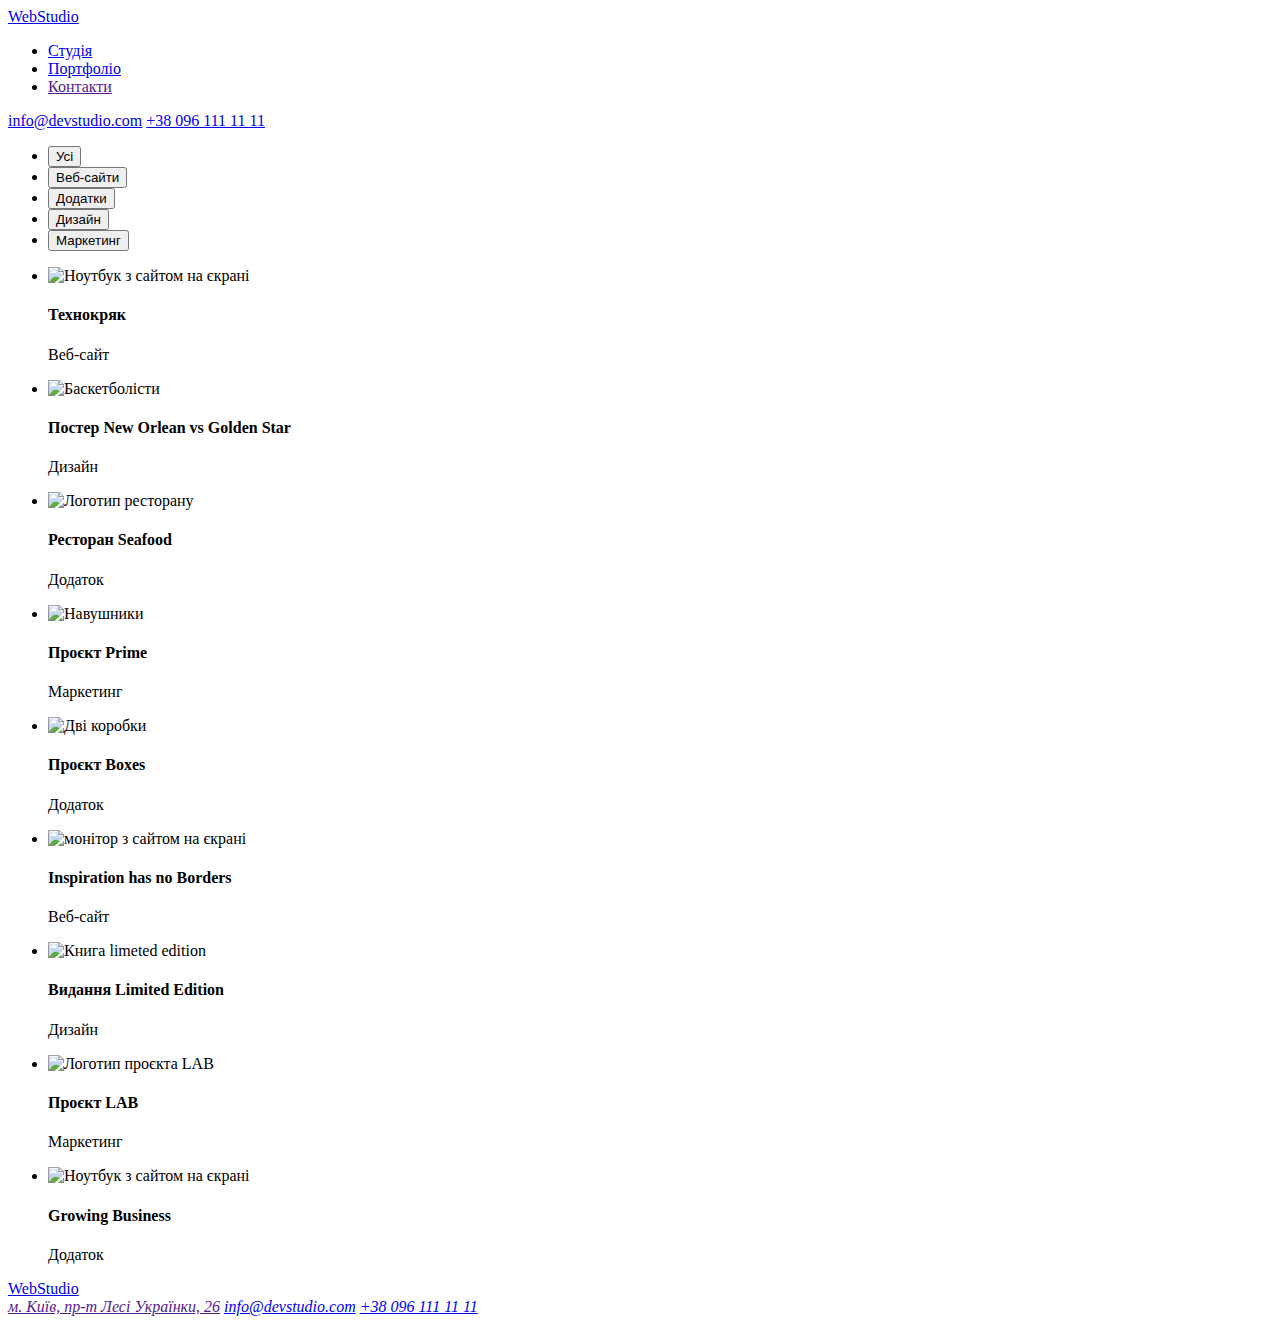
==== portfolio.html @ 38147fe3 "Update portfolio.html" ====
<!DOCTYPE html>
<html lang="uk">
  <head>
    <meta charset="UTF-8" />
    <meta http-equiv="X-UA-Compatible" content="IE=edge" />
    <meta name="viewport" content="width=device-width, initial-scale=1.0" />
    <title>WebStudio</title>
    <link rel="stylesheet" href="./style.css" />
    <link rel="preconnect" href="https://fonts.googleapis.com" />
    <link rel="preconnect" href="https://fonts.gstatic.com" crossorigin />
    <link
      href="https://fonts.googleapis.com/css2?family=Raleway:wght@700&family=Roboto:wght@400;500;700;900&display=swap"
      rel="stylesheet"
    />
  </head>
  <body>
    <header class="header">
      <a class="logo link" href="/index.html"
        >Web<span class="header-logo">Studio</span></a
      >
      <nav class="header-nav">
        <ul class="header-nav-list list">
          <li><a href=".//index.html" class="header-item">Студія</a></li>
          <li><a href="./portfolio.html" class="header-item">Портфоліо</a></li>
          <li><a href="" class="header-item">Контакти</a></li>
        </ul>
      </nav>
      <a href="mailto:info@devstudio.com" class="header-adress link"
        >info@devstudio.com</a
      >
      <a href="tel:+380961111111" class="header-adress link"
        >+38 096 111 11 11</a
      >
    </header>
    <main>
      <section class="main">
        <ul class="main-list list">
          <li><button type="button" class="main-list-button">Усі</button></li>
          <li>
            <button type="button" class="main-list-button">Веб-сайти</button>
          </li>
          <li>
            <button type="button" class="main-list-button">Додатки</button>
          </li>
          <li>
            <button type="button" class="main-list-button">Дизайн</button>
          </li>
          <li>
            <button type="button" class="main-list-button">Маркетинг</button>
          </li>
        </ul>
        <ul class="main-items">
          <li class="main-items-item list">
            <img
              src="./photo/projects-1.jpg"
              alt="Ноутбук з сайтом на єкрані"
              width="370"
              height="294"
            />
            <h4>Технокряк</h4>
            <p class="main-items-text">Веб-сайт</p>
          </li>
          <li class="main-items-item list">
            <img
              src="./photo/projects-2.jpg"
              alt="Баскетболісти"
              width="370"
              height="294"
            />
            <h4 lang="en" class="main-items-title">
              Постер New Orlean vs Golden Star
            </h4>
            <p class="main-items-text">Дизайн</p>
          </li>
          <li class="main-items-item list">
            <img
              src="./photo/projects-3.jpg"
              alt="Логотип ресторану"
              width="370"
              height="294"
            />
            <h4 lang="en" class="main-items-title">Ресторан Seafood</h4>
            <p class="main-items-text">Додаток</p>
          </li>
          <li class="main-items-item list">
            <img
              src="./photo/projects-4.jpg"
              alt="Навушники"
              width="370"
              height="294"
            />
            <h4 lang="en" class="main-items-title">Проєкт Prime</h4>
            <p class="main-items-text">Маркетинг</p>
          </li>
          <li class="main-items-item list">
            <img
              src="./photo/projects-5.jpg"
              alt="Дві коробки"
              width="370"
              height="294"
            />
            <h4 lang="en" class="main-items-title">Проєкт Boxes</h4>
            <p class="main-items-text">Додаток</p>
          </li>
          <li class="main-items-item list">
            <img
              src="./photo/projects-6.jpg"
              alt="монітор з сайтом на єкрані"
              width="370"
              height="294"
            />
            <h4 lang="en" class="main-items-title">
              Inspiration has no Borders
            </h4>
            <p class="main-items-text">Веб-сайт</p>
          </li>
          <li class="main-items-item list">
            <img
              src="./photo/projects-7.jpg"
              alt="Книга limeted edition"
              width="370"
              height="294"
            />
            <h4 lang="en" class="main-items-title">Видання Limited Edition</h4>
            <p class="main-items-text">Дизайн</p>
          </li>
          <li class="main-items-item list">
            <img
              src="./photo/projects-8.jpg"
              alt="Логотип проєкта LAB"
              width="370"
              height="294"
            />
            <h4 lang="en" class="main-items-title">Проєкт LAB</h4>
            <p class="main-items-text">Маркетинг</p>
          </li>
          <li class="main-items-item list">
            <img
              src="./photo/projects-9.jpg"
              alt="Ноутбук з сайтом на єкрані"
              width="370"
              height="294"
            />
            <h4 lang="en" class="main-items-title">Growing Business</h4>
            <p class="main-items-text">Додаток</p>
          </li>
        </ul>
      </section>
    </main>
    <footer class="footer">
      <a class="logo link" href="/index.html"
        >Web<span class="footer-logo">Studio</span></a
      >
      <address class="footer-address link">
        <a href="" class="footer-map link">м. Київ, пр-т Лесі Українки, 26</a>
        <a href="mailto:info@devstudio.com" class="footer-link link"
          >info@devstudio.com</a
        >
        <a href="tell:+380961111111" class="footer-link link"
          >+38 096 111 11 11</a
        >
      </address>
    </footer>
  </body>
</html>
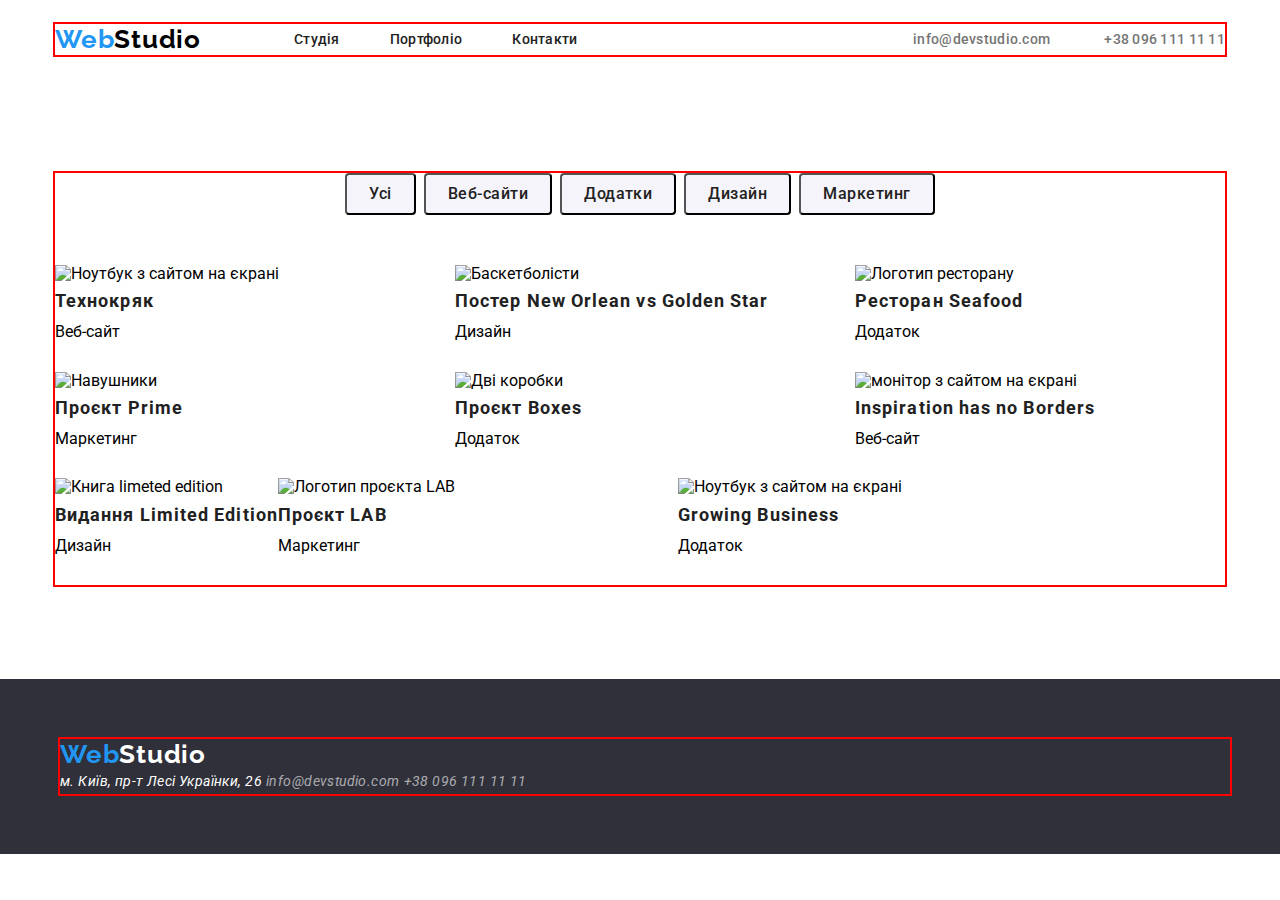
==== commit 4965cc90: "ашч" ====
--- a/portfolio.html
+++ b/portfolio.html
@@ -5,6 +5,10 @@
     <meta http-equiv="X-UA-Compatible" content="IE=edge" />
     <meta name="viewport" content="width=device-width, initial-scale=1.0" />
     <title>WebStudio</title>
+    <link
+      href="https://cdn.jsdelivr.net/npm/modern-normalize@2.0.0/modern-normalize.min.css"
+      rel="stylesheet"
+    />
     <link rel="stylesheet" href="./style.css" />
     <link rel="preconnect" href="https://fonts.googleapis.com" />
     <link rel="preconnect" href="https://fonts.gstatic.com" crossorigin />
@@ -14,152 +18,169 @@
     />
   </head>
   <body>
-    <header class="header">
-      <a class="logo link" href="/index.html"
-        >Web<span class="header-logo">Studio</span></a
-      >
-      <nav class="header-nav">
-        <ul class="header-nav-list list">
-          <li><a href=".//index.html" class="header-item">Студія</a></li>
-          <li><a href="./portfolio.html" class="header-item">Портфоліо</a></li>
-          <li><a href="" class="header-item">Контакти</a></li>
-        </ul>
-      </nav>
-      <a href="mailto:info@devstudio.com" class="header-adress link"
-        >info@devstudio.com</a
-      >
-      <a href="tel:+380961111111" class="header-adress link"
-        >+38 096 111 11 11</a
-      >
+    <header class="header-portfolio">
+      <div class="container">
+        <a class="logo-header link" href="./index.html"
+          >Web<span class="header-logo-atribute">Studio</span></a
+        >
+        <nav class="header-nav">
+          <ul class="header-nav-list list">
+            <li class="header-item"><a href=".//index.html" class="header-link">Студія</a></li>
+            <li class="header-item">
+              <a href="./portfolio.html" class="header-link">Портфоліо</a>
+            </li>
+            <li class="header-item"><a href="" class="header-link">Контакти</a></li>
+          </ul>
+        </nav>
+        <div class="header-contacts">
+        <a href="mailto:info@devstudio.com" class="header-adress link"
+          >info@devstudio.com</a
+        >
+        <a href="tel:+380961111111" class="header-adress link"
+          >+38 096 111 11 11</a
+        >
+        </div>
+      </div>
     </header>
     <main>
-      <section class="main">
-        <ul class="main-list list">
-          <li><button type="button" class="main-list-button">Усі</button></li>
-          <li>
-            <button type="button" class="main-list-button">Веб-сайти</button>
+      <section class="projects">
+        <div class="container">
+        <ul class="projects-list list">
+          <li class="project-list-item">
+            <button type="button" class="projects-list-button">Усі</button>
           </li>
-          <li>
-            <button type="button" class="main-list-button">Додатки</button>
+          <li class="project-list-item">
+            <button type="button" class="projects-list-button">
+              Веб-сайти
+            </button>
           </li>
-          <li>
-            <button type="button" class="main-list-button">Дизайн</button>
+          <li class="project-list-item">
+            <button type="button" class="projects-list-button">Додатки</button>
           </li>
-          <li>
-            <button type="button" class="main-list-button">Маркетинг</button>
+          <li class="project-list-item">
+            <button type="button" class="projects-list-button">Дизайн</button>
+          </li>
+          <li class="project-list-item">
+            <button type="button" class="projects-list-button">
+              Маркетинг
+            </button>
           </li>
         </ul>
-        <ul class="main-items">
-          <li class="main-items-item list">
+        <ul class="projects-items">
+          <li class="projects-items-item list">
             <img
               src="./photo/projects-1.jpg"
               alt="Ноутбук з сайтом на єкрані"
               width="370"
               height="294"
             />
-            <h4>Технокряк</h4>
-            <p class="main-items-text">Веб-сайт</p>
+            <h4 class="projects-items-title">Технокряк</h4>
+            <p class="projects-items-text">Веб-сайт</p>
           </li>
-          <li class="main-items-item list">
+          <li class="projects-items-item list">
             <img
               src="./photo/projects-2.jpg"
               alt="Баскетболісти"
               width="370"
               height="294"
             />
-            <h4 lang="en" class="main-items-title">
+            <h4 lang="en" class="projects-items-title">
               Постер New Orlean vs Golden Star
             </h4>
-            <p class="main-items-text">Дизайн</p>
+            <p class="mprojectsitems-text">Дизайн</p>
           </li>
-          <li class="main-items-item list">
+          <li class="projects-items-item list">
             <img
               src="./photo/projects-3.jpg"
               alt="Логотип ресторану"
               width="370"
               height="294"
             />
-            <h4 lang="en" class="main-items-title">Ресторан Seafood</h4>
-            <p class="main-items-text">Додаток</p>
+            <h4 lang="en" class="projects-items-title">Ресторан Seafood</h4>
+            <p class="mprojectsitems-text">Додаток</p>
           </li>
-          <li class="main-items-item list">
+          <li class="projects-items-item list">
             <img
               src="./photo/projects-4.jpg"
               alt="Навушники"
               width="370"
               height="294"
             />
-            <h4 lang="en" class="main-items-title">Проєкт Prime</h4>
-            <p class="main-items-text">Маркетинг</p>
+            <h4 lang="en" class="projects-items-title">Проєкт Prime</h4>
+            <p class="projects-items-text">Маркетинг</p>
           </li>
-          <li class="main-items-item list">
+          <li class="projects-items-item list">
             <img
               src="./photo/projects-5.jpg"
               alt="Дві коробки"
               width="370"
               height="294"
             />
-            <h4 lang="en" class="main-items-title">Проєкт Boxes</h4>
-            <p class="main-items-text">Додаток</p>
+            <h4 lang="en" class="projects-items-title">Проєкт Boxes</h4>
+            <p class="projects-items-text">Додаток</p>
           </li>
-          <li class="main-items-item list">
+          <li class="projects-items-item list">
             <img
               src="./photo/projects-6.jpg"
               alt="монітор з сайтом на єкрані"
               width="370"
               height="294"
             />
-            <h4 lang="en" class="main-items-title">
+            <h4 lang="en" class="projects-items-title">
               Inspiration has no Borders
             </h4>
-            <p class="main-items-text">Веб-сайт</p>
+            <p class="projects-items-text">Веб-сайт</p>
           </li>
-          <li class="main-items-item list">
+          <li class="mprojectsitems-item list">
             <img
               src="./photo/projects-7.jpg"
               alt="Книга limeted edition"
               width="370"
               height="294"
             />
-            <h4 lang="en" class="main-items-title">Видання Limited Edition</h4>
-            <p class="main-items-text">Дизайн</p>
+            <h4 lang="en" class="projects-items-title">
+              Видання Limited Edition
+            </h4>
+            <p class="projects-items-text">Дизайн</p>
           </li>
-          <li class="main-items-item list">
+          <li class="projects-items-item list">
             <img
               src="./photo/projects-8.jpg"
               alt="Логотип проєкта LAB"
               width="370"
               height="294"
             />
-            <h4 lang="en" class="main-items-title">Проєкт LAB</h4>
-            <p class="main-items-text">Маркетинг</p>
+            <h4 lang="en" class="projects-items-title">Проєкт LAB</h4>
+            <p class="projects-items-text">Маркетинг</p>
           </li>
-          <li class="main-items-item list">
+          <li class="projects-items-item list">
             <img
               src="./photo/projects-9.jpg"
               alt="Ноутбук з сайтом на єкрані"
               width="370"
               height="294"
             />
-            <h4 lang="en" class="main-items-title">Growing Business</h4>
-            <p class="main-items-text">Додаток</p>
+            <h4 lang="en" class="projects-items-title">Growing Business</h4>
+            <p class="projects-items-text">Додаток</p>
           </li>
         </ul>
       </section>
     </main>
     <footer class="footer">
-      <a class="logo link" href="/index.html"
-        >Web<span class="footer-logo">Studio</span></a
-      >
-      <address class="footer-address link">
-        <a href="" class="footer-map link">м. Київ, пр-т Лесі Українки, 26</a>
-        <a href="mailto:info@devstudio.com" class="footer-link link"
-          >info@devstudio.com</a
+      <div class="container">
+        <a class="footer-logo link" href="./index.html"
+          >Web<span class="footer-logo-atribute">Studio</span></a
         >
-        <a href="tell:+380961111111" class="footer-link link"
-          >+38 096 111 11 11</a
-        >
-      </address>
+        <address class="footer-address link">
+          <a href="" class="footer-map link">м. Київ, пр-т Лесі Українки, 26</a>
+          <a href="mailto:info@devstudio.com" class="footer-link link"
+            >info@devstudio.com</a
+          >
+          <a href="tell:+380961111111" class="footer-link link"
+            >+38 096 111 11 11</a
+          >
+        </address>
+      </div>
     </footer>
   </body>
 </html>
--- a/style.css
+++ b/style.css
@@ -0,0 +1,337 @@
+* {
+  box-sizing: border-box;
+}
+:root {
+  --header-color: #212121;
+  --text-color: #757575;
+  --first-title-color: #ffffff;
+  --second-title-color: #212121;
+  --atribute-color: #2196f3;
+}
+p,
+h1,
+h2,
+h3,
+h4,
+h5,
+h6 {
+  margin: 0;
+}
+ul,
+ol {
+  margin: 0;
+  padding-left: 0;
+}
+body {
+  font-family: "Roboto", sans-sefrif;
+  background-color: #ffffff;
+}
+
+.list {
+  list-style: none;
+}
+
+.link {
+  text-decoration: none;
+}
+.container {
+  width: 1170px;
+  margin-left: 15px;
+  margin-right: 15px;
+  margin: 0 auto;
+  outline: 2px red solid;
+}
+/*------------HEADER-------------*/
+.header .container {
+  display: flex;
+  align-items: center;
+}
+.header {
+  padding: 24px;
+}
+.logo-header {
+  font-family: "Raleway";
+  font-weight: 700;
+  font-size: 26px;
+  line-height: 1.19;
+  letter-spacing: 0.03em;
+  color: var(--atribute-color);
+
+  margin-right: 93px;
+}
+.header-logo-atribute {
+  color: #000000;
+}
+.header-nav-list {
+  display: flex;
+}
+.header-link {
+  font-weight: 500;
+  font-size: 14px;
+  line-height: 1.14;
+  letter-spacing: 0.02em;
+  color: var(--header-color);
+  text-decoration: none;
+}
+.header-item:not(:last-child) {
+  margin-right: 50px;
+}
+
+.header-link:hover,
+.header-link:focus {
+  color: var(--atribute-color);
+}
+
+.header-adress {
+  font-weight: 500;
+  font-size: 14px;
+  line-height: 1.14;
+  letter-spacing: 0.02em;
+  color: var(--text-color);
+}
+.header-contacts {
+  margin-left: auto;
+}
+.header-adress:not(:last-child) {
+  margin-right: 50px;
+}
+
+.header-adress:hover,
+.header-adress:focus {
+  color: var(--atribute-color);
+}
+.hero {
+  background-color: #2f303a;
+}
+/*------------HERO-------------*/
+.hero {
+  padding-top: 200px;
+  padding-bottom: 200px;
+  margin-bottom: 94px;
+}
+.title-container {
+  width: 696px;
+  text-align: center;
+  margin: 0 auto;
+}
+.hero-title {
+  font-weight: 900;
+  font-size: 44px;
+  line-height: 1.36;
+  letter-spacing: 0.06em;
+  text-transform: uppercase;
+  color: var(--first-title-color);
+
+  margin-bottom: 30px;
+}
+.hero-btn {
+  font-weight: 700;
+  font-size: 16px;
+  line-height: 1.88;
+  display: flex;
+  letter-spacing: 0.06em;
+  color: #ffffff;
+  background-color: var(--atribute-color);
+  border-radius: 4px;
+  margin: 0 auto;
+
+  padding: 10px 32px;
+}
+.hero-btn:hover,
+.hero-btn:focus {
+  background-color: #188ce8;
+  filter: drop-shadow(0px 4px 4px rgba(0, 0, 0, 0.25));
+}
+/*------------BENEFITS-------------*/
+.benefits {
+  margin-bottom: 94px;
+}
+.benefits-about {
+  display: flex;
+}
+.benefits-about-item:last-child{
+  margin: 0;
+}
+.benefits-about-title {
+  font-weight: 700;
+  font-size: 14px;
+  line-height: 16px;
+  letter-spacing: 0.03em;
+  text-transform: uppercase;
+  
+  max-width: 270px;
+  margin-bottom: 10px;
+}
+.benefits-about-item {
+  width: calc((100% - 90px) / 4);
+  margin-right: 30px;
+}
+.benefits-about-text {
+  font-size: 14px;
+  line-height: 1.14;
+  letter-spacing: 0.03em;
+  color: var(--text-color);
+}
+/*------------SPECIALIZATION-------------*/
+.specialization {
+  margin-bottom: 94px;
+}
+.specialization-list{
+  display: flex;
+}
+.specialization-list-photo{
+  width: calc((100% - 60px) / 3);
+  margin-right: 30px;
+}
+.specialization-title {
+  font-weight: 700;
+  font-size: 36px;
+  line-height: 1.17;
+  text-align: center;
+  letter-spacing: 0.03em;
+
+  margin-bottom: 50px;
+}
+/*------------WORKERS-------------*/
+.workers {
+  background: #f5f4fa;
+  padding: 94px 0;
+}
+.workers-list{
+  display: flex;
+}
+.workers-member{
+  width: calc((100% - 90px) / 4);
+  margin-right: 30px;
+  text-align: center;
+}
+.workers-title {
+  font-weight: 700;
+  font-size: 36px;
+  line-height: 1.17;
+  text-align: center;
+  letter-spacing: 0.03em;
+
+  margin-bottom: 50px;
+}
+.workers-member-title {
+  font-weight: 500;
+font-size: 16px;
+line-height: 1.18
+text-align: center;
+letter-spacing: 0.03em;
+
+  margin-bottom: 10px;
+}
+.workers-member-spec {
+  font-size: 16px;
+  line-height: 1.18;
+  letter-spacing: 0.03em;
+  color: var(--text-color);
+}
+/*------------FOOTER-------------*/
+.footer {
+  background-color: #2f303a;
+
+  padding: 60px;
+}
+.footer-logo {
+  font-family: "Raleway";
+  font-weight: 700;
+  font-size: 26px;
+  line-height: 1.19;
+  letter-spacing: 0.03em;
+  color: var(--atribute-color);
+
+  margin-bottom: 20px;
+}
+.footer-logo-atribute {
+  color: #ffffff;
+}
+.footer-map {
+  font-size: 14px;
+  line-height: 1.71;
+  letter-spacing: 0.03em;
+  color: #ffffff;
+}
+.footer-link {
+  font-size: 14px;
+  line-height: 1.71;
+  letter-spacing: 0.03em;
+  color: rgba(255, 255, 255, 0.6);
+}
+.footer-link:not(:last-child) {
+  margin-bottom: 9px;
+}
+.footer-map:hover,
+.footer-map:focus {
+  color: var(--atribute-color);
+}
+.footer-link:hover,
+.footer-link:focus {
+  color: var(--atribute-color);
+}
+/*------------SECOND-PAGE(SECTION)-------------*/
+.header-portfolio{
+  margin-bottom: 94px;
+}
+.header-portfolio .container {
+  display: flex;
+  align-items: center;
+}
+.header-portfolio {
+  padding: 24px;}
+.projects {
+  margin-bottom: 94px;
+}
+.projects-list{
+  display: flex;
+  justify-content: center;
+  margin-bottom: 50px;
+}
+.project-list-item:not(:last-child){
+  margin-right: 8px;
+}
+.projects-list-button {
+  font-weight: 500;
+  font-size: 16px;
+  line-height: 1.62;
+  letter-spacing: 0.03em;
+  color: var(--second-title-color);
+  background: #f5f4fa;
+  padding: 6px 22px;
+
+  border-radius: 4px;
+}
+.projects-list-button:hover,
+.projects-list-button:focus {
+  color: #ffffff;
+  background: var(--atribute-color);
+}
+.projects-items{
+  display: flex;
+  flex-wrap: wrap;
+}
+.projects-items-item{
+  width: calc((100% - 60px) / 3);
+  margin-right: 30px;
+  margin-bottom: 30px;
+}
+.projects-items-item:nth-child(3n){
+  margin-right: 0;
+}
+.projects-items-title {
+  font-weight: 700;
+  font-size: 18px;
+  line-height: 2;
+  letter-spacing: 0.06em;
+  color: var(--second-title-color);
+
+  margin-bottom: 4px;
+}
+.project-items-text {
+  font-size: 16px;
+  line-height: 1.88;
+  letter-spacing: 0.03em;
+  color: var(--text-color);
+}
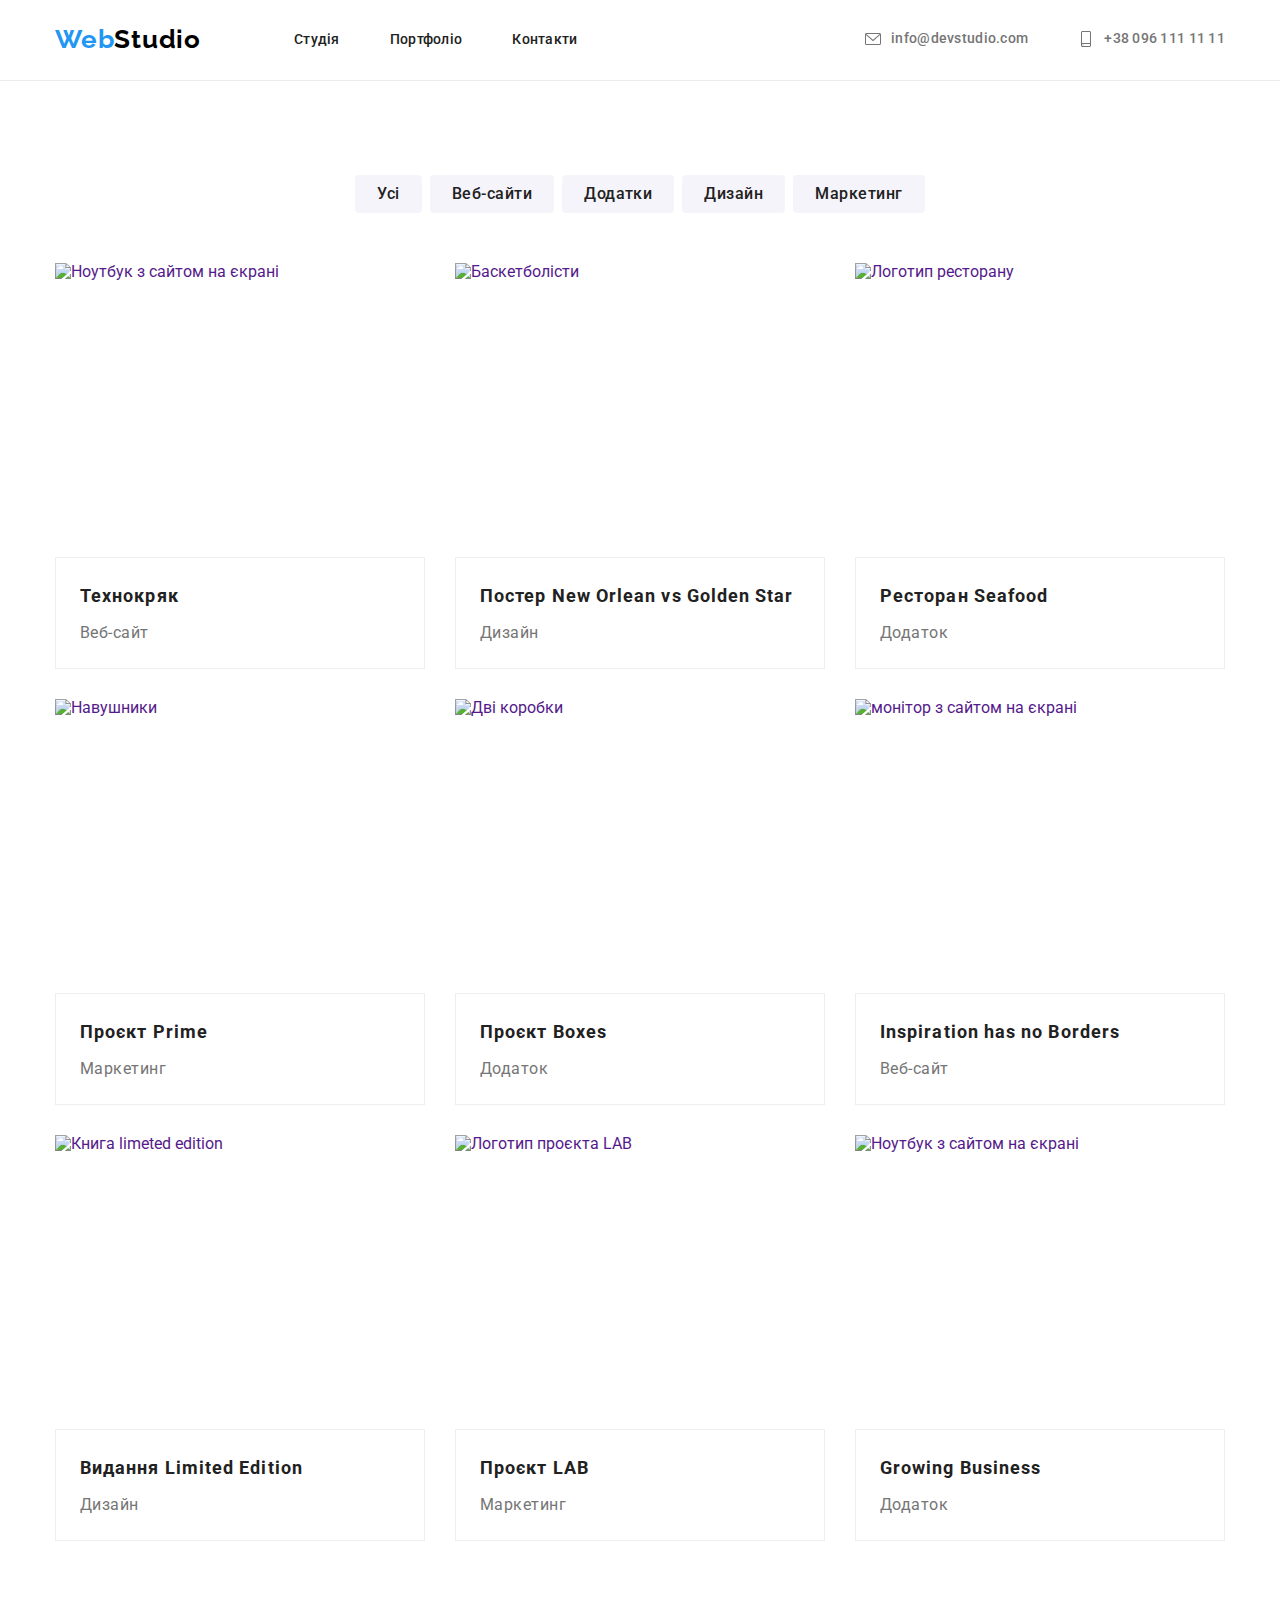
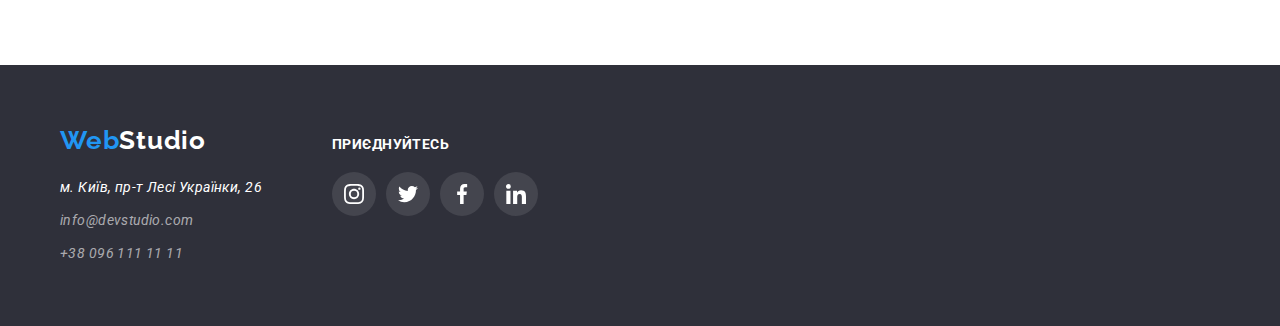
==== commit 71a2b6de: "added svg icons and bg img" ====
--- a/portfolio.html
+++ b/portfolio.html
@@ -9,177 +9,284 @@
       href="https://cdn.jsdelivr.net/npm/modern-normalize@2.0.0/modern-normalize.min.css"
       rel="stylesheet"
     />
-    <link rel="stylesheet" href="./style.css" />
+    <link rel="stylesheet" href="./styles-css/style.css" />
     <link rel="preconnect" href="https://fonts.googleapis.com" />
-    <link rel="preconnect" href="https://fonts.gstatic.com" crossorigin />
+    <link rel="preconnect" href="https://fonts.gstatimagesm" crossorigin />
     <link
       href="https://fonts.googleapis.com/css2?family=Raleway:wght@700&family=Roboto:wght@400;500;700;900&display=swap"
       rel="stylesheet"
     />
   </head>
+
   <body>
-    <header class="header-portfolio">
+    <header class="header">
       <div class="container">
         <a class="logo-header link" href="./index.html"
           >Web<span class="header-logo-atribute">Studio</span></a
         >
         <nav class="header-nav">
           <ul class="header-nav-list list">
-            <li class="header-item"><a href=".//index.html" class="header-link">Студія</a></li>
+            <li class="header-item">
+              <a href=".//index.html" class="header-link">Студія</a>
+            </li>
             <li class="header-item">
               <a href="./portfolio.html" class="header-link">Портфоліо</a>
             </li>
-            <li class="header-item"><a href="" class="header-link">Контакти</a></li>
+            <li class="header-item">
+              <a href="" class="header-link">Контакти</a>
+            </li>
           </ul>
         </nav>
         <div class="header-contacts">
-        <a href="mailto:info@devstudio.com" class="header-adress link"
-          >info@devstudio.com</a
-        >
-        <a href="tel:+380961111111" class="header-adress link"
-          >+38 096 111 11 11</a
-        >
+          <a href="mailto:info@devstudio.com" class="header-adress link"
+            ><svg class="header-icon" width="16px" height="16px">
+              <use href="./images/symbol-defs.svg#icon-mail"></use>
+            </svg>
+            info@devstudio.com</a
+          >
+          <a href="tel:+380961111111" class="header-adress link"
+            ><svg class="header-icon" width="16px" height="16px">
+              <use href="./images/symbol-defs.svg#icon-smartphone"></use></svg
+            >+38 096 111 11 11</a
+          >
         </div>
       </div>
     </header>
     <main>
       <section class="projects">
         <div class="container">
-        <ul class="projects-list list">
-          <li class="project-list-item">
-            <button type="button" class="projects-list-button">Усі</button>
-          </li>
-          <li class="project-list-item">
-            <button type="button" class="projects-list-button">
-              Веб-сайти
-            </button>
-          </li>
-          <li class="project-list-item">
-            <button type="button" class="projects-list-button">Додатки</button>
-          </li>
-          <li class="project-list-item">
-            <button type="button" class="projects-list-button">Дизайн</button>
-          </li>
-          <li class="project-list-item">
-            <button type="button" class="projects-list-button">
-              Маркетинг
-            </button>
-          </li>
-        </ul>
-        <ul class="projects-items">
-          <li class="projects-items-item list">
-            <img
-              src="./photo/projects-1.jpg"
-              alt="Ноутбук з сайтом на єкрані"
-              width="370"
-              height="294"
-            />
-            <h4 class="projects-items-title">Технокряк</h4>
-            <p class="projects-items-text">Веб-сайт</p>
-          </li>
-          <li class="projects-items-item list">
-            <img
-              src="./photo/projects-2.jpg"
-              alt="Баскетболісти"
-              width="370"
-              height="294"
-            />
-            <h4 lang="en" class="projects-items-title">
-              Постер New Orlean vs Golden Star
-            </h4>
-            <p class="mprojectsitems-text">Дизайн</p>
-          </li>
-          <li class="projects-items-item list">
-            <img
-              src="./photo/projects-3.jpg"
-              alt="Логотип ресторану"
-              width="370"
-              height="294"
-            />
-            <h4 lang="en" class="projects-items-title">Ресторан Seafood</h4>
-            <p class="mprojectsitems-text">Додаток</p>
-          </li>
-          <li class="projects-items-item list">
-            <img
-              src="./photo/projects-4.jpg"
-              alt="Навушники"
-              width="370"
-              height="294"
-            />
-            <h4 lang="en" class="projects-items-title">Проєкт Prime</h4>
-            <p class="projects-items-text">Маркетинг</p>
-          </li>
-          <li class="projects-items-item list">
-            <img
-              src="./photo/projects-5.jpg"
-              alt="Дві коробки"
-              width="370"
-              height="294"
-            />
-            <h4 lang="en" class="projects-items-title">Проєкт Boxes</h4>
-            <p class="projects-items-text">Додаток</p>
-          </li>
-          <li class="projects-items-item list">
-            <img
-              src="./photo/projects-6.jpg"
-              alt="монітор з сайтом на єкрані"
-              width="370"
-              height="294"
-            />
-            <h4 lang="en" class="projects-items-title">
-              Inspiration has no Borders
-            </h4>
-            <p class="projects-items-text">Веб-сайт</p>
-          </li>
-          <li class="mprojectsitems-item list">
-            <img
-              src="./photo/projects-7.jpg"
-              alt="Книга limeted edition"
-              width="370"
-              height="294"
-            />
-            <h4 lang="en" class="projects-items-title">
-              Видання Limited Edition
-            </h4>
-            <p class="projects-items-text">Дизайн</p>
-          </li>
-          <li class="projects-items-item list">
-            <img
-              src="./photo/projects-8.jpg"
-              alt="Логотип проєкта LAB"
-              width="370"
-              height="294"
-            />
-            <h4 lang="en" class="projects-items-title">Проєкт LAB</h4>
-            <p class="projects-items-text">Маркетинг</p>
-          </li>
-          <li class="projects-items-item list">
-            <img
-              src="./photo/projects-9.jpg"
-              alt="Ноутбук з сайтом на єкрані"
-              width="370"
-              height="294"
-            />
-            <h4 lang="en" class="projects-items-title">Growing Business</h4>
-            <p class="projects-items-text">Додаток</p>
-          </li>
-        </ul>
+          <ul class="projects-list list">
+            <li class="project-list-item">
+              <button type="button" class="projects-list-button">Усі</button>
+            </li>
+            <li class="project-list-item">
+              <button type="button" class="projects-list-button">
+                Веб-сайти
+              </button>
+            </li>
+            <li class="project-list-item">
+              <button type="button" class="projects-list-button">
+                Додатки
+              </button>
+            </li>
+            <li class="project-list-item">
+              <button type="button" class="projects-list-button">Дизайн</button>
+            </li>
+            <li class="project-list-item">
+              <button type="button" class="projects-list-button">
+                Маркетинг
+              </button>
+            </li>
+          </ul>
+          <ul class="projects-items">
+            <li class="projects-items-item list">
+              <a href="" class="projects-items-link link">
+                <img
+                  src="./images/projects-1.jpg"
+                  alt="Ноутбук з сайтом на єкрані"
+                  width="370"
+                  height="294"
+                />
+                <div class="photo-discribtion">
+                  <h4 class="projects-items-title">Технокряк</h4>
+                  <p class="projects-items-text">Веб-сайт</p>
+                </div>
+              </a>
+            </li>
+            <li class="projects-items-item list">
+              <a href="" class="projects-items-link link">
+                <img
+                  src="./images/projects-2.jpg"
+                  alt="Баскетболісти"
+                  width="370"
+                  height="294"
+                />
+                <div class="photo-discribtion">
+                  <h4 lang="en" class="projects-items-title">
+                    Постер New Orlean vs Golden Star
+                  </h4>
+                  <p class="projects-items-text">Дизайн</p>
+                </div>
+              </a>
+            </li>
+            <li class="projects-items-item list">
+              <a href="" class="projects-items-link link">
+                <img
+                  src="./images/projects-3.jpg"
+                  alt="Логотип ресторану"
+                  width="370"
+                  height="294"
+                />
+                <div class="photo-discribtion">
+                  <h4 lang="en" class="projects-items-title">
+                    Ресторан Seafood
+                  </h4>
+                  <p class="projects-items-text">Додаток</p>
+                </div>
+              </a>
+            </li>
+            <li class="projects-items-item list">
+              <a href="" class="projects-items-link link">
+                <img
+                  src="./images/projects-4.jpg"
+                  alt="Навушники"
+                  width="370"
+                  height="294"
+                />
+                <div class="photo-discribtion">
+                  <h4 lang="en" class="projects-items-title">Проєкт Prime</h4>
+                  <p class="projects-items-text">Маркетинг</p>
+                </div>
+              </a>
+            </li>
+            <li class="projects-items-item list">
+              <a href="" class="projects-items-link link">
+                <img
+                  src="./images/projects-5.jpg"
+                  alt="Дві коробки"
+                  width="370"
+                  height="294"
+                />
+                <div class="photo-discribtion">
+                  <h4 lang="en" class="projects-items-title">Проєкт Boxes</h4>
+                  <p class="projects-items-text">Додаток</p>
+                </div>
+              </a>
+            </li>
+            <li class="projects-items-item list">
+              <a href="" class="projects-items-link link">
+                <img
+                  src="./images/projects-6.jpg"
+                  alt="монітор з сайтом на єкрані"
+                  width="370"
+                  height="294"
+                />
+                <div class="photo-discribtion">
+                  <h4 lang="en" class="projects-items-title">
+                    Inspiration has no Borders
+                  </h4>
+                  <p class="projects-items-text">Веб-сайт</p>
+                </div>
+              </a>
+            </li>
+            <li class="projects-items-item list">
+              <a href="" class="projects-items-link link">
+                <img
+                  src="./images/projects-7.jpg"
+                  alt="Книга limeted edition"
+                  width="370"
+                  height="294"
+                />
+                <div class="photo-discribtion">
+                  <h4 lang="en" class="projects-items-title">
+                    Видання Limited Edition
+                  </h4>
+                  <p class="projects-items-text">Дизайн</p>
+                </div>
+              </a>
+            </li>
+            <li class="projects-items-item list">
+              <a href="" class="projects-items-link link">
+                <img
+                  src="./images/projects-8.jpg"
+                  alt="Логотип проєкта LAB"
+                  width="370"
+                  height="294"
+                />
+                <div class="photo-discribtion">
+                  <h4 lang="en" class="projects-items-title">Проєкт LAB</h4>
+                  <p class="projects-items-text">Маркетинг</p>
+                </div>
+              </a>
+            </li>
+            <li class="projects-items-item list">
+              <a href="" class="projects-items-link link">
+                <img
+                  src="./images/projects-9.jpg"
+                  alt="Ноутбук з сайтом на єкрані"
+                  width="370"
+                  height="294"
+                />
+                <div class="photo-discribtion">
+                  <h4 lang="en" class="projects-items-title">
+                    Growing Business
+                  </h4>
+                  <p class="projects-items-text">Додаток</p>
+                </div>
+              </a>
+            </li>
+          </ul>
+        </div>
       </section>
     </main>
+
     <footer class="footer">
-      <div class="container">
-        <a class="footer-logo link" href="./index.html"
-          >Web<span class="footer-logo-atribute">Studio</span></a
-        >
-        <address class="footer-address link">
-          <a href="" class="footer-map link">м. Київ, пр-т Лесі Українки, 26</a>
-          <a href="mailto:info@devstudio.com" class="footer-link link"
-            >info@devstudio.com</a
-          >
-          <a href="tell:+380961111111" class="footer-link link"
-            >+38 096 111 11 11</a
-          >
-        </address>
+      <div class="footer-wrap">
+        <div class="container">
+          <section class="footer-contacts">
+            <div class="logo-container">
+              <a class="footer-logo link" href="./index.html"
+                >Web<span class="footer-logo-atribute">Studio</span></a
+              >
+            </div>
+            <ul class="footer-list list">
+              <address class="footer-address link">
+                <li class="footer-item">
+                  <a href="" class="footer-map link"
+                    >м. Київ, пр-т Лесі Українки, 26</a
+                  >
+                </li>
+                <li class="footer-item">
+                  <a href="mailto:info@devstudio.com" class="footer-link link"
+                    >info@devstudio.com</a
+                  >
+                </li>
+                <li class="footer-item">
+                  <a href="tell:+380961111111" class="footer-link link"
+                    >+38 096 111 11 11</a
+                  >
+                </li>
+              </address>
+            </ul>
+          </section>
+          <section class="footer-soc">
+            <h4 class="footer-soc-title">приєднуйтесь</h4>
+            <ul class="footer-soc-list list">
+              <li class="footer-soc-item">
+                <a class="footer-soc-link" href=""
+                  ><svg class="footer-soc-icon" width="20" height="20">
+                    <use
+                      href="./images/symbol-defs.svg#icon-instagram"
+                    ></use></svg
+                ></a>
+              </li>
+              <li class="footer-soc-item">
+                <a class="footer-soc-link" href=""
+                  ><svg class="footer-soc-icon" width="20" height="20">
+                    <use
+                      href="./images/symbol-defs.svg#icon-twitter"
+                    ></use></svg
+                ></a>
+              </li>
+              <li class="footer-soc-item">
+                <a class="footer-soc-link" href=""
+                  ><svg class="footer-soc-icon" width="20" height="20">
+                    <use
+                      href="./images/symbol-defs.svg#icon-facebook"
+                    ></use></svg
+                ></a>
+              </li>
+              <li class="footer-soc-item">
+                <a class="footer-soc-link" href=""
+                  ><svg class="footer-soc-icon" width="20" height="20">
+                    <use
+                      href="./images/symbol-defs.svg#icon-linkedin"
+                    ></use></svg
+                ></a>
+              </li>
+            </ul>
+          </section>
+        </div>
       </div>
     </footer>
   </body>
--- a/styles-css/style.css
+++ b/styles-css/style.css
@@ -0,0 +1,488 @@
+* {
+  box-sizing: border-box;
+}
+:root {
+  --header-color: #212121;
+  --text-color: #757575;
+  --first-title-color: #ffffff;
+  --second-title-color: #212121;
+  --atribute-color: #2196f3;
+}
+p,
+h1,
+h2,
+h3,
+h4,
+h5,
+h6 {
+  margin: 0;
+}
+ul,
+ol {
+  margin: 0;
+  padding-left: 0;
+}
+body {
+  font-family: "Roboto", sans-sefrif;
+  background-color: #ffffff;
+}
+img {
+  display: block;
+}
+.list {
+  list-style: none;
+}
+
+.link {
+  text-decoration: none;
+}
+.container {
+  width: 1170px;
+  margin-left: 15px;
+  margin-right: 15px;
+  margin: 0 auto;
+}
+/*------------HEADER-------------*/
+.header .container {
+  display: flex;
+  align-items: center;
+}
+.header {
+  padding: 24px 0 25px 0;
+}
+.logo-header {
+  font-family: "Raleway";
+  font-weight: 700;
+  font-size: 26px;
+  line-height: 1.19;
+  letter-spacing: 0.03em;
+  color: var(--atribute-color);
+
+  margin-right: 93px;
+}
+.header-logo-atribute {
+  color: #000000;
+}
+.header-nav-list {
+  display: flex;
+}
+.header-link {
+  font-weight: 500;
+  font-size: 14px;
+  line-height: 1.14;
+  letter-spacing: 0.02em;
+  color: var(--header-color);
+  text-decoration: none;
+}
+.header-item:not(:last-child) {
+  margin-right: 50px;
+}
+
+.header-link:hover,
+.header-link:focus {
+  color: var(--atribute-color);
+}
+
+.header-adress {
+  font-weight: 500;
+  font-size: 14px;
+  line-height: 1.14;
+  letter-spacing: 0.02em;
+  color: var(--text-color);
+  display: flex;
+  align-items: center;
+}
+.header-icon {
+  fill: currentColor;
+  margin-right: 10px;
+}
+.header-icon:hover {
+  fill: currentColor;
+}
+.header-contacts {
+  margin-left: auto;
+  display: flex;
+}
+.header-adress:not(:last-child) {
+  margin-right: 50px;
+}
+
+.header-adress:hover,
+.header-adress:focus {
+  color: var(--atribute-color);
+}
+.hero {
+  background-color: #2f303a;
+}
+/*------------HERO-------------*/
+.hero {
+  padding-top: 200px;
+  padding-bottom: 200px;
+  background-image: linear-gradient(
+      rgba(47, 48, 58, 0.4),
+      rgba(47, 48, 58, 0.4)
+    ),
+    url(../images/header-bgr-image.jpg);
+  background-size: cover;
+  background-position: center;
+  background-repeat: no-repeat;
+}
+.title-container {
+  width: 696px;
+  text-align: center;
+  margin: 0 auto;
+}
+.hero-title {
+  font-weight: 900;
+  font-size: 44px;
+  line-height: 1.36;
+  letter-spacing: 0.06em;
+  text-transform: uppercase;
+  color: var(--first-title-color);
+
+  margin-bottom: 30px;
+}
+.hero-btn {
+  font-weight: 700;
+  font-size: 16px;
+  line-height: 1.88;
+  display: flex;
+  letter-spacing: 0.06em;
+  color: #ffffff;
+  background-color: var(--atribute-color);
+  border-radius: 4px;
+  margin: 0 auto;
+
+  border: none;
+  padding: 10px 32px;
+}
+.hero-btn:hover,
+.hero-btn:focus {
+  background-color: #188ce8;
+  filter: drop-shadow(0px 4px 4px rgba(0, 0, 0, 0.25));
+}
+/*------------BENEFITS-------------*/
+.benefits {
+  padding-top: 94px;
+  padding-bottom: 94px;
+}
+.benefits-about {
+  display: flex;
+}
+.benefits-thumb {
+  height: 120px;
+  background-color: #f5f4fa;
+  margin-bottom: 30px;
+  border-radius: 4px;
+  display: flex;
+  justify-content: center;
+  align-items: center;
+}
+.benefits-about-item:last-child {
+  margin: 0;
+}
+.benefits-about-title {
+  font-weight: 700;
+  font-size: 14px;
+  line-height: 16px;
+  letter-spacing: 0.03em;
+  text-transform: uppercase;
+
+  max-width: 270px;
+  margin-bottom: 10px;
+}
+.benefits-about-item {
+  width: calc((100% - 90px) / 4);
+  margin-right: 30px;
+}
+.benefits-about-text {
+  font-size: 14px;
+  line-height: 1.14;
+  letter-spacing: 0.03em;
+  color: var(--text-color);
+}
+/*------------SPECIALIZATION-------------*/
+.specialization {
+  padding-bottom: 94px;
+}
+.specialization-list {
+  display: flex;
+}
+.specialization-list-photo {
+  width: calc((100% - 60px) / 3);
+  margin-right: 30px;
+}
+.specialization-title {
+  font-weight: 700;
+  font-size: 36px;
+  line-height: 1.17;
+  text-align: center;
+  letter-spacing: 0.03em;
+
+  margin-bottom: 50px;
+}
+/*------------WORKERS-------------*/
+.workers {
+  background: #f5f4fa;
+  padding: 94px 0;
+}
+.workers-list {
+  display: flex;
+}
+.workers-member {
+  width: calc((100% - 90px) / 4);
+  margin-right: 30px;
+  text-align: center;
+  box-shadow: 0px 1px 3px rgba(0, 0, 0, 0.12), 0px 1px 1px rgba(0, 0, 0, 0.14),
+    0px 2px 1px rgba(0, 0, 0, 0.2);
+  border-radius: 0px 0px 4px 4px;
+}
+.workers-title {
+  font-weight: 700;
+  font-size: 36px;
+  line-height: 1.17;
+  text-align: center;
+  letter-spacing: 0.03em;
+
+  margin-bottom: 50px;
+}
+.workers-member-img {
+  margin-bottom: 30px;
+}
+.workers-member-title {
+  font-weight: 500;
+  font-size: 16px;
+  line-height: 1.18;
+  text-align: center;
+  letter-spacing: 0.03em;
+  margin-bottom: 10px;
+}
+.workers-member-spec {
+  font-size: 16px;
+  line-height: 1.18;
+  letter-spacing: 0.03em;
+  color: var(--text-color);
+  margin-bottom: 16px;
+}
+.workers-soc-list {
+  display: flex;
+  justify-content: center;
+  margin-bottom: 30px;
+}
+.workers-member-link {
+  width: 44px;
+  height: 44px;
+  display: flex;
+  align-items: center;
+  justify-content: center;
+}
+.workers-member-link:hover,
+.workers-member-link:focus {
+  border-radius: 50%;
+  background: var(--atribute-color);
+}
+.workers-member-link:hover .workers-member-icon,
+.workers-member-link:focus .workers-member-icon {
+  fill: #ffffff;
+}
+.workers-soc-item:not(:last-child) {
+  margin-right: 10px;
+}
+.workers-member-icon {
+  fill: #afb1b8;
+}
+/*------------CLIENTS-------------*/
+.clients {
+  padding: 94px 0;
+}
+.clients-title {
+  font-weight: 700;
+  font-size: 36px;
+  line-height: 1.16;
+  text-align: center;
+  letter-spacing: 0.03em;
+  margin-bottom: 50px;
+}
+.clients-list {
+  display: flex;
+  justify-content: center;
+}
+.clients-list-item:not(:last-child) {
+  margin-right: 30px;
+}
+.clients-list-link {
+  width: 170px;
+  height: 92px;
+  border: 1px solid #afb1b8;
+  border-radius: 4px;
+  display: flex;
+  align-items: center;
+  justify-content: center;
+}
+.clients-list-icon {
+  fill: #afb1b8;
+}
+.clients-list-link:hover,
+.clients-list-link:focus {
+  border: 1px solid var(--atribute-color);
+}
+.clients-list-link:hover .clients-list-icon,
+.clients-list-link:focus .clients-list-icon {
+  fill: var(--atribute-color);
+}
+/*------------FOOTER-------------*/
+.footer {
+  background-color: #2f303a;
+
+  padding: 60px;
+}
+.footer-item:not(:last-child) {
+  margin-bottom: 9px;
+}
+.logo-container {
+  margin-bottom: 20px;
+}
+.footer-item .footer-adress {
+  margin-bottom: 20px;
+}
+.footer-logo {
+  font-family: "Raleway";
+  font-weight: 700;
+  font-size: 26px;
+  line-height: 1.19;
+  letter-spacing: 0.03em;
+  color: var(--atribute-color);
+}
+.footer-logo-atribute {
+  color: #ffffff;
+}
+.footer-map {
+  font-size: 14px;
+  line-height: 1.71;
+  letter-spacing: 0.03em;
+  color: #ffffff;
+}
+.footer-link {
+  font-size: 14px;
+  line-height: 1.71;
+  letter-spacing: 0.03em;
+  color: rgba(255, 255, 255, 0.6);
+}
+.footer-link:not(:last-child) {
+  margin-bottom: 9px;
+}
+.footer-map:hover,
+.footer-map:focus {
+  color: var(--atribute-color);
+}
+.footer-link:hover,
+.footer-link:focus {
+  color: var(--atribute-color);
+}
+.footer-wrap .container {
+  display: flex;
+  align-items: baseline;
+}
+.footer-soc-list {
+  display: flex;
+}
+.footer-contacts {
+  margin-right: 70px;
+}
+.footer-soc-link {
+  width: 44px;
+  height: 44px;
+  display: flex;
+  align-items: center;
+  justify-content: center;
+  background: rgba(255, 255, 255, 0.1);
+  border-radius: 50%;
+}
+.footer-soc-link:hover,
+.footer-soc-link:focus {
+  border-radius: 50%;
+  background: var(--atribute-color);
+}
+.footer-soc-item:not(:last-child) {
+  margin-right: 10px;
+}
+.footer-soc-icon {
+  fill: #ffffff;
+}
+.footer-soc-title {
+  font-weight: 700;
+  font-size: 14px;
+  line-height: 16px;
+  letter-spacing: 0.03em;
+  text-transform: uppercase;
+  color: #ffffff;
+  margin-bottom: 20px;
+}
+/*------------SECOND-PAGE(SECTION)-------------*/
+.projects {
+  padding-bottom: 94px;
+  padding-top: 94px;
+  border-top: 1px solid #ececec;
+}
+.photo-discribtion {
+  border: #eeeeee solid 1px;
+  padding: 20px 24px;
+}
+.projects-list {
+  display: flex;
+  justify-content: center;
+  margin-bottom: 50px;
+}
+.project-list-item:not(:last-child) {
+  margin-right: 8px;
+}
+.projects-list-button {
+  font-weight: 500;
+  font-size: 16px;
+  line-height: 1.62;
+  letter-spacing: 0.03em;
+  color: var(--second-title-color);
+  background: #f5f4fa;
+  padding: 6px 22px;
+
+  border: none;
+  border-radius: 4px;
+}
+.projects-list-button:hover,
+.projects-list-button:focus {
+  color: #ffffff;
+  background: var(--atribute-color);
+  box-shadow: 0px 3px 1px rgba(0, 0, 0, 0.1), 0px 1px 2px rgba(0, 0, 0, 0.08),
+    0px 2px 2px rgba(0, 0, 0, 0.12);
+}
+.projects-items {
+  display: flex;
+  flex-wrap: wrap;
+}
+.projects-items-item:hover {
+  box-shadow: 0px 1px 1px rgba(0, 0, 0, 0.12), 0px 4px 4px rgba(0, 0, 0, 0.06),
+    1px 4px 6px rgba(0, 0, 0, 0.16);
+}
+.projects-items-item {
+  width: calc((100% - 60px) / 3);
+  margin-right: 30px;
+  margin-bottom: 30px;
+}
+.projects-items-item:nth-child(3n) {
+  margin-right: 0;
+}
+.projects-items-title {
+  font-weight: 700;
+  font-size: 18px;
+  line-height: 2;
+  letter-spacing: 0.06em;
+  color: var(--second-title-color);
+
+  margin-bottom: 4px;
+}
+.projects-items-text {
+  font-size: 16px;
+  line-height: 1.88;
+  letter-spacing: 0.03em;
+  color: var(--text-color);
+}
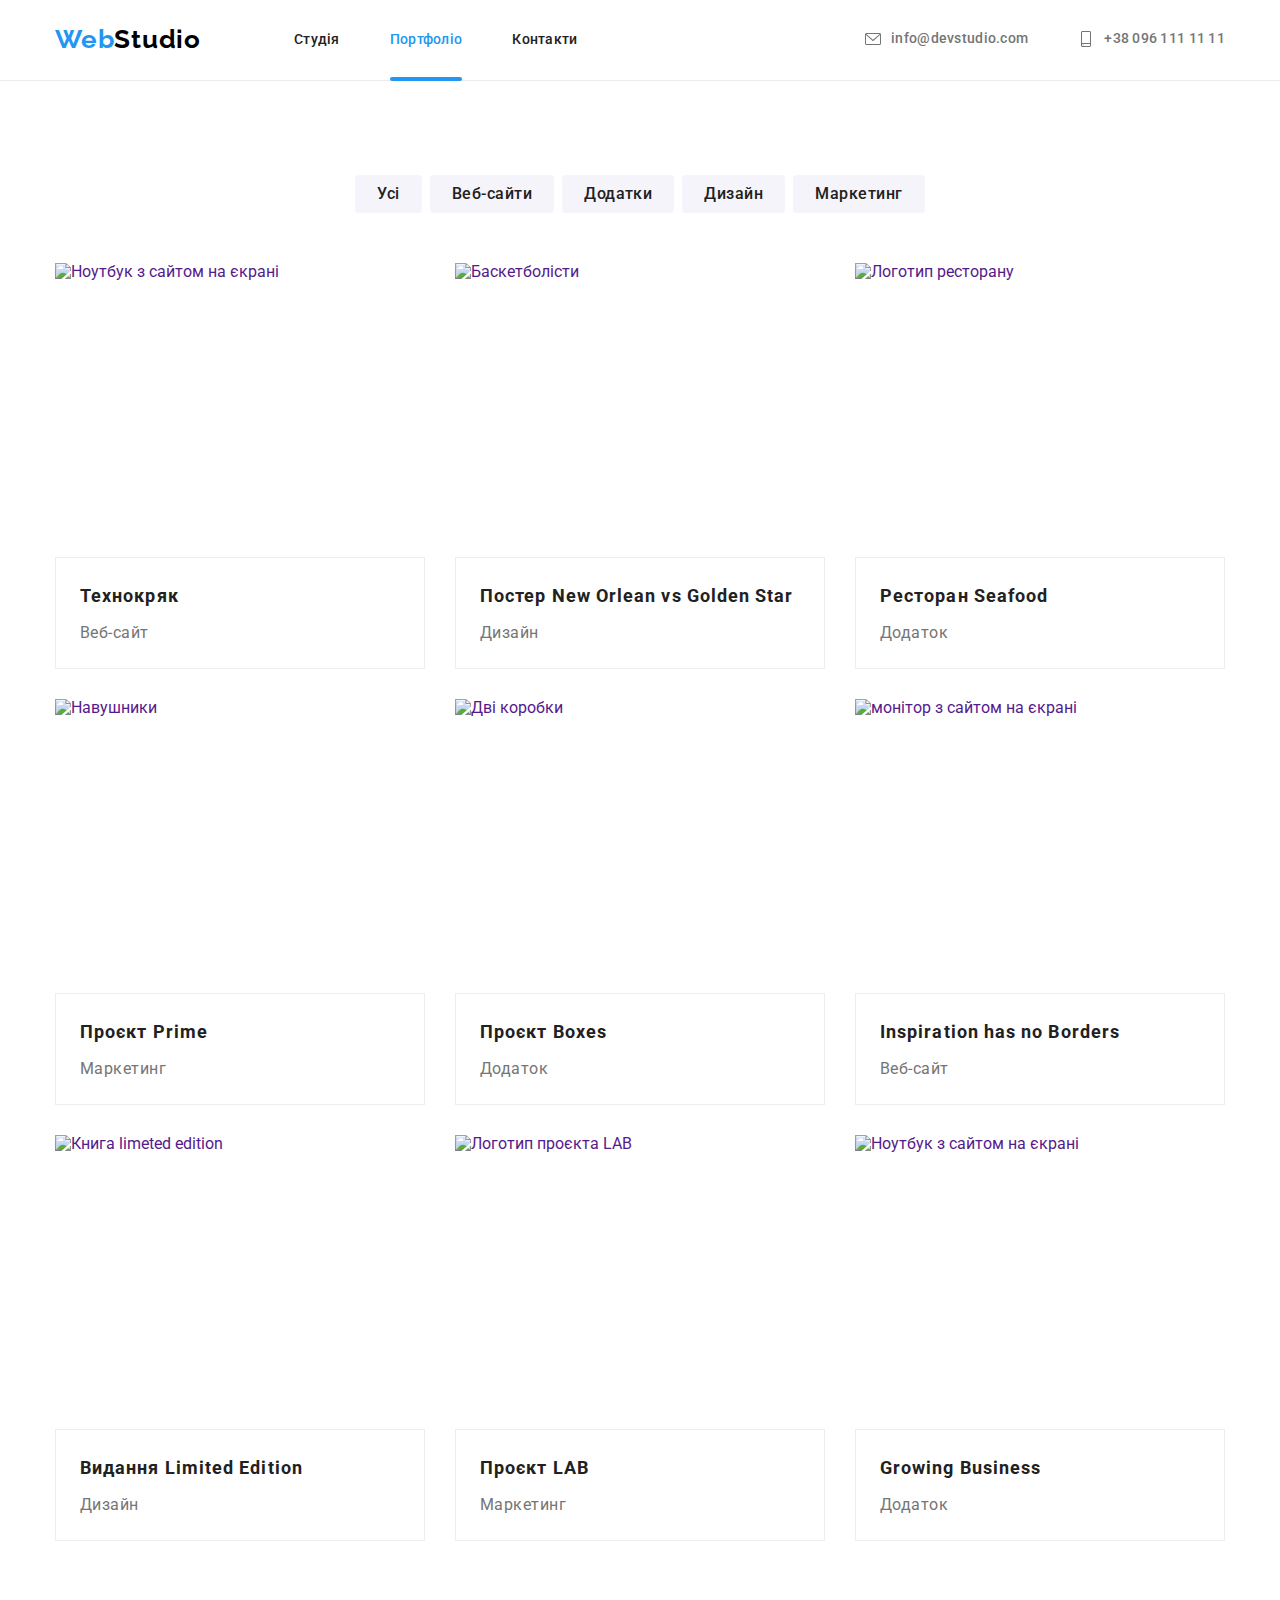
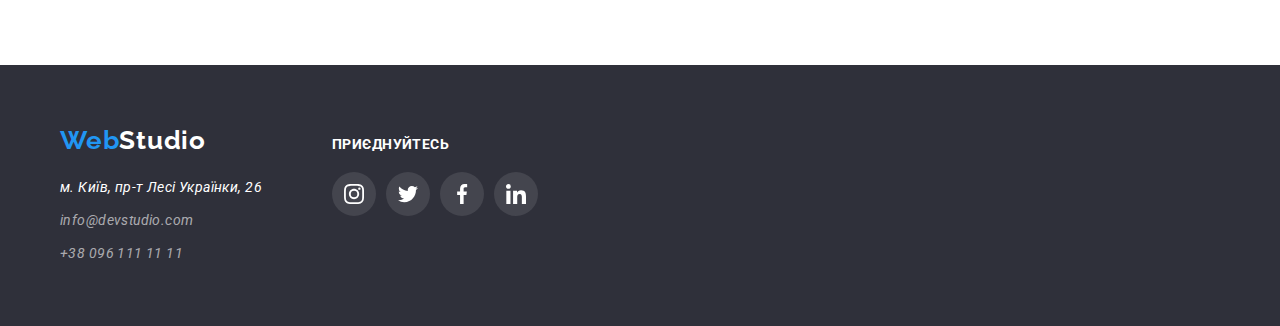
==== commit 661eab24: "added modsl js" ====
--- a/portfolio.html
+++ b/portfolio.html
@@ -27,26 +27,30 @@
         <nav class="header-nav">
           <ul class="header-nav-list list">
             <li class="header-item">
-              <a href=".//index.html" class="header-link">Студія</a>
+              <a href="../index.html" class="header-link">Студія</a>
             </li>
             <li class="header-item">
-              <a href="./portfolio.html" class="header-link">Портфоліо</a>
+              <div class="header-adress-wrap">
+                <a href="./portfolio.html" class="header-link current"
+                  >Портфоліо</a
+                >
+              </div>
             </li>
             <li class="header-item">
-              <a href="" class="header-link">Контакти</a>
+              <a href="" class="header-link" data-modal-open>Контакти</a>
             </li>
           </ul>
         </nav>
         <div class="header-contacts">
           <a href="mailto:info@devstudio.com" class="header-adress link"
             ><svg class="header-icon" width="16px" height="16px">
-              <use href="./images/symbol-defs.svg#icon-mail"></use>
+              <use href="./images/icons.svg#icon-mail"></use>
             </svg>
             info@devstudio.com</a
           >
           <a href="tel:+380961111111" class="header-adress link"
             ><svg class="header-icon" width="16px" height="16px">
-              <use href="./images/symbol-defs.svg#icon-smartphone"></use></svg
+              <use href="./images/icons.svg#icon-smartphone"></use></svg
             >+38 096 111 11 11</a
           >
         </div>
@@ -81,12 +85,22 @@
           <ul class="projects-items">
             <li class="projects-items-item list">
               <a href="" class="projects-items-link link">
-                <img
-                  src="./images/projects-1.jpg"
-                  alt="Ноутбук з сайтом на єкрані"
-                  width="370"
-                  height="294"
-                />
+                <div class="projects-thumb">
+                  <img
+                    src="./images/projects-1.jpg"
+                    alt="Ноутбук з сайтом на єкрані"
+                    width="370"
+                    height="294"
+                  />
+                  <div class="prejects-cover-box">
+                    <p class="projects-cover-text">
+                      Ресурс пропонує комплексні пропозиції з різним рівнем
+                      функціоналу та сервісів. Все це дозволить відвідувачу
+                      отримати вичерпні відомості про компанію чи приватну
+                      особу.
+                    </p>
+                  </div>
+                </div>
                 <div class="photo-discribtion">
                   <h4 class="projects-items-title">Технокряк</h4>
                   <p class="projects-items-text">Веб-сайт</p>
@@ -95,12 +109,22 @@
             </li>
             <li class="projects-items-item list">
               <a href="" class="projects-items-link link">
-                <img
-                  src="./images/projects-2.jpg"
-                  alt="Баскетболісти"
-                  width="370"
-                  height="294"
-                />
+                <div class="projects-thumb">
+                  <img
+                    src="./images/projects-2.jpg"
+                    alt="Баскетболісти"
+                    width="370"
+                    height="294"
+                  />
+                  <div class="prejects-cover-box">
+                    <p class="projects-cover-text">
+                      Ресурс пропонує комплексні пропозиції з різним рівнем
+                      функціоналу та сервісів. Все це дозволить відвідувачу
+                      отримати вичерпні відомості про компанію чи приватну
+                      особу.
+                    </p>
+                  </div>
+                </div>
                 <div class="photo-discribtion">
                   <h4 lang="en" class="projects-items-title">
                     Постер New Orlean vs Golden Star
@@ -111,12 +135,22 @@
             </li>
             <li class="projects-items-item list">
               <a href="" class="projects-items-link link">
-                <img
-                  src="./images/projects-3.jpg"
-                  alt="Логотип ресторану"
-                  width="370"
-                  height="294"
-                />
+                <div class="projects-thumb">
+                  <img
+                    src="./images/projects-3.jpg"
+                    alt="Логотип ресторану"
+                    width="370"
+                    height="294"
+                  />
+                  <div class="prejects-cover-box">
+                    <p class="projects-cover-text">
+                      Ресурс пропонує комплексні пропозиції з різним рівнем
+                      функціоналу та сервісів. Все це дозволить відвідувачу
+                      отримати вичерпні відомості про компанію чи приватну
+                      особу.
+                    </p>
+                  </div>
+                </div>
                 <div class="photo-discribtion">
                   <h4 lang="en" class="projects-items-title">
                     Ресторан Seafood
@@ -127,12 +161,22 @@
             </li>
             <li class="projects-items-item list">
               <a href="" class="projects-items-link link">
-                <img
-                  src="./images/projects-4.jpg"
-                  alt="Навушники"
-                  width="370"
-                  height="294"
-                />
+                <div class="projects-thumb">
+                  <img
+                    src="./images/projects-4.jpg"
+                    alt="Навушники"
+                    width="370"
+                    height="294"
+                  />
+                  <div class="prejects-cover-box">
+                    <p class="projects-cover-text">
+                      Ресурс пропонує комплексні пропозиції з різним рівнем
+                      функціоналу та сервісів. Все це дозволить відвідувачу
+                      отримати вичерпні відомості про компанію чи приватну
+                      особу.
+                    </p>
+                  </div>
+                </div>
                 <div class="photo-discribtion">
                   <h4 lang="en" class="projects-items-title">Проєкт Prime</h4>
                   <p class="projects-items-text">Маркетинг</p>
@@ -141,12 +185,22 @@
             </li>
             <li class="projects-items-item list">
               <a href="" class="projects-items-link link">
-                <img
-                  src="./images/projects-5.jpg"
-                  alt="Дві коробки"
-                  width="370"
-                  height="294"
-                />
+                <div class="projects-thumb">
+                  <img
+                    src="./images/projects-5.jpg"
+                    alt="Дві коробки"
+                    width="370"
+                    height="294"
+                  />
+                  <div class="prejects-cover-box">
+                    <p class="projects-cover-text">
+                      Ресурс пропонує комплексні пропозиції з різним рівнем
+                      функціоналу та сервісів. Все це дозволить відвідувачу
+                      отримати вичерпні відомості про компанію чи приватну
+                      особу.
+                    </p>
+                  </div>
+                </div>
                 <div class="photo-discribtion">
                   <h4 lang="en" class="projects-items-title">Проєкт Boxes</h4>
                   <p class="projects-items-text">Додаток</p>
@@ -155,12 +209,22 @@
             </li>
             <li class="projects-items-item list">
               <a href="" class="projects-items-link link">
-                <img
-                  src="./images/projects-6.jpg"
-                  alt="монітор з сайтом на єкрані"
-                  width="370"
-                  height="294"
-                />
+                <div class="projects-thumb">
+                  <img
+                    src="./images/projects-6.jpg"
+                    alt="монітор з сайтом на єкрані"
+                    width="370"
+                    height="294"
+                  />
+                  <div class="prejects-cover-box">
+                    <p class="projects-cover-text">
+                      Ресурс пропонує комплексні пропозиції з різним рівнем
+                      функціоналу та сервісів. Все це дозволить відвідувачу
+                      отримати вичерпні відомості про компанію чи приватну
+                      особу.
+                    </p>
+                  </div>
+                </div>
                 <div class="photo-discribtion">
                   <h4 lang="en" class="projects-items-title">
                     Inspiration has no Borders
@@ -171,12 +235,22 @@
             </li>
             <li class="projects-items-item list">
               <a href="" class="projects-items-link link">
-                <img
-                  src="./images/projects-7.jpg"
-                  alt="Книга limeted edition"
-                  width="370"
-                  height="294"
-                />
+                <div class="projects-thumb">
+                  <img
+                    src="./images/projects-7.jpg"
+                    alt="Книга limeted edition"
+                    width="370"
+                    height="294"
+                  />
+                  <div class="prejects-cover-box">
+                    <p class="projects-cover-text">
+                      Ресурс пропонує комплексні пропозиції з різним рівнем
+                      функціоналу та сервісів. Все це дозволить відвідувачу
+                      отримати вичерпні відомості про компанію чи приватну
+                      особу.
+                    </p>
+                  </div>
+                </div>
                 <div class="photo-discribtion">
                   <h4 lang="en" class="projects-items-title">
                     Видання Limited Edition
@@ -187,12 +261,22 @@
             </li>
             <li class="projects-items-item list">
               <a href="" class="projects-items-link link">
-                <img
-                  src="./images/projects-8.jpg"
-                  alt="Логотип проєкта LAB"
-                  width="370"
-                  height="294"
-                />
+                <div class="projects-thumb">
+                  <img
+                    src="./images/projects-8.jpg"
+                    alt="Логотип проєкта LAB"
+                    width="370"
+                    height="294"
+                  />
+                  <div class="prejects-cover-box">
+                    <p class="projects-cover-text">
+                      Ресурс пропонує комплексні пропозиції з різним рівнем
+                      функціоналу та сервісів. Все це дозволить відвідувачу
+                      отримати вичерпні відомості про компанію чи приватну
+                      особу.
+                    </p>
+                  </div>
+                </div>
                 <div class="photo-discribtion">
                   <h4 lang="en" class="projects-items-title">Проєкт LAB</h4>
                   <p class="projects-items-text">Маркетинг</p>
@@ -201,12 +285,22 @@
             </li>
             <li class="projects-items-item list">
               <a href="" class="projects-items-link link">
-                <img
-                  src="./images/projects-9.jpg"
-                  alt="Ноутбук з сайтом на єкрані"
-                  width="370"
-                  height="294"
-                />
+                <div class="projects-thumb">
+                  <img
+                    src="./images/projects-9.jpg"
+                    alt="Ноутбук з сайтом на єкрані"
+                    width="370"
+                    height="294"
+                  />
+                  <div class="prejects-cover-box">
+                    <p class="projects-cover-text">
+                      Ресурс пропонує комплексні пропозиції з різним рівнем
+                      функціоналу та сервісів. Все це дозволить відвідувачу
+                      отримати вичерпні відомості про компанію чи приватну
+                      особу.
+                    </p>
+                  </div>
+                </div>
                 <div class="photo-discribtion">
                   <h4 lang="en" class="projects-items-title">
                     Growing Business
@@ -255,33 +349,25 @@
               <li class="footer-soc-item">
                 <a class="footer-soc-link" href=""
                   ><svg class="footer-soc-icon" width="20" height="20">
-                    <use
-                      href="./images/symbol-defs.svg#icon-instagram"
-                    ></use></svg
+                    <use href="./images/icons.svg#icon-instagram"></use></svg
                 ></a>
               </li>
               <li class="footer-soc-item">
                 <a class="footer-soc-link" href=""
                   ><svg class="footer-soc-icon" width="20" height="20">
-                    <use
-                      href="./images/symbol-defs.svg#icon-twitter"
-                    ></use></svg
+                    <use href="./images/icons.svg#icon-twitter"></use></svg
                 ></a>
               </li>
               <li class="footer-soc-item">
                 <a class="footer-soc-link" href=""
                   ><svg class="footer-soc-icon" width="20" height="20">
-                    <use
-                      href="./images/symbol-defs.svg#icon-facebook"
-                    ></use></svg
+                    <use href="./images/icons.svg#icon-facebook"></use></svg
                 ></a>
               </li>
               <li class="footer-soc-item">
                 <a class="footer-soc-link" href=""
                   ><svg class="footer-soc-icon" width="20" height="20">
-                    <use
-                      href="./images/symbol-defs.svg#icon-linkedin"
-                    ></use></svg
+                    <use href="./images/icons.svg#icon-linkedin"></use></svg
                 ></a>
               </li>
             </ul>
--- a/styles-css/style.css
+++ b/styles-css/style.css
@@ -4,7 +4,7 @@
 :root {
   --header-color: #212121;
   --text-color: #757575;
-  --first-title-color: #ffffff;
+  --white-color: #ffffff;
   --second-title-color: #212121;
   --atribute-color: #2196f3;
 }
@@ -24,7 +24,7 @@
 }
 body {
   font-family: "Roboto", sans-sefrif;
-  background-color: #ffffff;
+  background-color: var(--white-color);
 }
 img {
   display: block;
@@ -73,6 +73,25 @@
   letter-spacing: 0.02em;
   color: var(--header-color);
   text-decoration: none;
+
+  transition-property: color;
+  transition-duration: 250ms;
+  transition-timing-function: cubic-bezier(0.4, 0, 0.2, 1);
+}
+.header-adress-wrap {
+  position: relative;
+}
+.current {
+  color: var(--atribute-color);
+}
+.current::before {
+  content: "";
+  position: absolute;
+  bottom: -32px;
+  width: 100%;
+  height: 4px;
+  background: currentColor;
+  border-radius: 2px;
 }
 .header-item:not(:last-child) {
   margin-right: 50px;
@@ -91,10 +110,18 @@
   color: var(--text-color);
   display: flex;
   align-items: center;
+
+  transition-property: color;
+  transition-duration: 250ms;
+  transition-timing-function: cubic-bezier(0.4, 0, 0.2, 1);
 }
 .header-icon {
   fill: currentColor;
   margin-right: 10px;
+
+  transition-property: fill;
+  transition-duration: 250ms;
+  transition-timing-function: cubic-bezier(0.4, 0, 0.2, 1);
 }
 .header-icon:hover {
   fill: currentColor;
@@ -138,7 +165,7 @@
   line-height: 1.36;
   letter-spacing: 0.06em;
   text-transform: uppercase;
-  color: var(--first-title-color);
+  color: var(--white-color);
 
   margin-bottom: 30px;
 }
@@ -148,17 +175,22 @@
   line-height: 1.88;
   display: flex;
   letter-spacing: 0.06em;
-  color: #ffffff;
+  color: var(--white-color);
   background-color: var(--atribute-color);
   border-radius: 4px;
   margin: 0 auto;
+  cursor: pointer;
 
   border: none;
   padding: 10px 32px;
+
+  transition-property: background, filter;
+  transition-duration: 250ms;
+  transition-timing-function: cubic-bezier(0.4, 0, 0.2, 1);
 }
 .hero-btn:hover,
 .hero-btn:focus {
-  background-color: #188ce8;
+  background: #188ce8;
   filter: drop-shadow(0px 4px 4px rgba(0, 0, 0, 0.25));
 }
 /*------------BENEFITS-------------*/
@@ -208,7 +240,9 @@
 .specialization-list {
   display: flex;
 }
-.specialization-list-photo {
+.specialization-list-item {
+  position: relative;
+
   width: calc((100% - 60px) / 3);
   margin-right: 30px;
 }
@@ -220,6 +254,29 @@
   letter-spacing: 0.03em;
 
   margin-bottom: 50px;
+}
+.specialization-cover-box {
+  position: absolute;
+  bottom: 0;
+
+  width: 100%;
+  height: 70px;
+  background-color: rgba(47, 48, 58, 0.8);
+}
+.specialization-cover-text {
+  position: absolute;
+  top: 50%;
+  left: 50%;
+  transform: translate(-50%, -50%);
+
+  font-weight: 700;
+  font-size: 14px;
+  line-height: 16px;
+  text-align: center;
+  letter-spacing: 0.03em;
+  text-transform: uppercase;
+
+  color: var(--white-color);
 }
 /*------------WORKERS-------------*/
 .workers {
@@ -275,21 +332,29 @@
   display: flex;
   align-items: center;
   justify-content: center;
+  border-radius: 50%;
+
+  transition-property: background, background;
+  transition-duration: 250ms;
+  transition-timing-function: cubic-bezier(0.4, 0, 0.2, 1);
+}
+.workers-member-icon {
+  fill: #afb1b8;
+
+  transition-property: fill;
+  transition-duration: 250ms;
+  transition-timing-function: cubic-bezier(0.4, 0, 0.2, 1);
 }
 .workers-member-link:hover,
 .workers-member-link:focus {
-  border-radius: 50%;
   background: var(--atribute-color);
 }
 .workers-member-link:hover .workers-member-icon,
 .workers-member-link:focus .workers-member-icon {
-  fill: #ffffff;
+  fill: var(--white-color);
 }
 .workers-soc-item:not(:last-child) {
   margin-right: 10px;
-}
-.workers-member-icon {
-  fill: #afb1b8;
 }
 /*------------CLIENTS-------------*/
 .clients {
@@ -318,9 +383,17 @@
   display: flex;
   align-items: center;
   justify-content: center;
+
+  transition-property: border;
+  transition-duration: 250ms;
+  transition-timing-function: cubic-bezier(0.4, 0, 0.2, 1);
 }
 .clients-list-icon {
   fill: #afb1b8;
+
+  transition-property: fill;
+  transition-duration: 250ms;
+  transition-timing-function: cubic-bezier(0.4, 0, 0.2, 1);
 }
 .clients-list-link:hover,
 .clients-list-link:focus {
@@ -354,19 +427,27 @@
   color: var(--atribute-color);
 }
 .footer-logo-atribute {
-  color: #ffffff;
+  color: var(--white-color);
 }
 .footer-map {
   font-size: 14px;
   line-height: 1.71;
   letter-spacing: 0.03em;
-  color: #ffffff;
+  color: var(--white-color);
+
+  transition-property: color;
+  transition-duration: 250ms;
+  transition-timing-function: cubic-bezier(0.4, 0, 0.2, 1);
 }
 .footer-link {
   font-size: 14px;
   line-height: 1.71;
   letter-spacing: 0.03em;
   color: rgba(255, 255, 255, 0.6);
+
+  transition-property: color;
+  transition-duration: 250ms;
+  transition-timing-function: cubic-bezier(0.4, 0, 0.2, 1);
 }
 .footer-link:not(:last-child) {
   margin-bottom: 9px;
@@ -397,6 +478,10 @@
   justify-content: center;
   background: rgba(255, 255, 255, 0.1);
   border-radius: 50%;
+
+  transition-property: background;
+  transition-duration: 250ms;
+  transition-timing-function: cubic-bezier(0.4, 0, 0.2, 1);
 }
 .footer-soc-link:hover,
 .footer-soc-link:focus {
@@ -407,7 +492,7 @@
   margin-right: 10px;
 }
 .footer-soc-icon {
-  fill: #ffffff;
+  fill: var(--white-color);
 }
 .footer-soc-title {
   font-weight: 700;
@@ -415,7 +500,7 @@
   line-height: 16px;
   letter-spacing: 0.03em;
   text-transform: uppercase;
-  color: #ffffff;
+  color: var(--white-color);
   margin-bottom: 20px;
 }
 /*------------SECOND-PAGE(SECTION)-------------*/
@@ -444,13 +529,18 @@
   color: var(--second-title-color);
   background: #f5f4fa;
   padding: 6px 22px;
+  cursor: pointer;
 
   border: none;
   border-radius: 4px;
+
+  transition-property: color, background, box-shadow;
+  transition-duration: 250ms;
+  transition-timing-function: cubic-bezier(0.4, 0, 0.2, 1);
 }
 .projects-list-button:hover,
 .projects-list-button:focus {
-  color: #ffffff;
+  color: var(--white-color);
   background: var(--atribute-color);
   box-shadow: 0px 3px 1px rgba(0, 0, 0, 0.1), 0px 1px 2px rgba(0, 0, 0, 0.08),
     0px 2px 2px rgba(0, 0, 0, 0.12);
@@ -458,15 +548,58 @@
 .projects-items {
   display: flex;
   flex-wrap: wrap;
-}
-.projects-items-item:hover {
-  box-shadow: 0px 1px 1px rgba(0, 0, 0, 0.12), 0px 4px 4px rgba(0, 0, 0, 0.06),
-    1px 4px 6px rgba(0, 0, 0, 0.16);
 }
 .projects-items-item {
   width: calc((100% - 60px) / 3);
   margin-right: 30px;
   margin-bottom: 30px;
+
+  transition-property: box-shadow;
+  transition-duration: 250ms;
+  transition-timing-function: cubic-bezier(0.4, 0, 0.2, 1);
+}
+.projects-items-item:hover,
+.projects-items-item:focus {
+  box-shadow: 0px 1px 1px rgba(0, 0, 0, 0.12), 0px 4px 4px rgba(0, 0, 0, 0.06),
+    1px 4px 6px rgba(0, 0, 0, 0.16);
+}
+.projects-thumb {
+  position: relative;
+  overflow: hidden;
+}
+.prejects-cover-box {
+  position: absolute;
+  left: 0;
+  top: 0;
+  transform: translateY(100%);
+
+  display: flex;
+
+  width: 100%;
+  height: 100%;
+  background: rgba(33, 150, 243, 0.9);
+
+  transition-property: transform;
+  transition-duration: 250ms;
+  transition-timing-function: cubic-bezier(0.4, 0, 0.2, 1);
+}
+.projects-cover-text {
+  font-weight: 400;
+  font-size: 18px;
+  line-height: 1.56;
+  letter-spacing: 0.03em;
+  color: var(--white-color);
+  max-width: 322px;
+  min-height: 168px;
+
+  display: flex;
+  justify-content: center;
+  align-items: center;
+  padding-left: 24px;
+}
+.projects-items-item:hover .prejects-cover-box,
+.projects-items-item:focus .prejects-cover-box {
+  transform: translateY(0);
 }
 .projects-items-item:nth-child(3n) {
   margin-right: 0;
@@ -486,3 +619,46 @@
   letter-spacing: 0.03em;
   color: var(--text-color);
 }
+/*------------BACKDROP-------------*/
+.backdrop {
+  position: fixed;
+  top: 0;
+  width: 100%;
+  height: 100%;
+  background-color: rgba(0, 0, 0, 0.2);
+
+  transition: opacity 250ms cubic-bezier(0.4, 0, 0.2, 1),
+    visibility 250ms cubic-bezier(0.4, 0, 0.2, 1);
+}
+.modal {
+  position: absolute;
+  top: 50%;
+  left: 50%;
+  transform: translate(-50%, -50%);
+  width: 528px;
+  min-height: 581px;
+  background-color: var(--white-color);
+  border-radius: 4px;
+}
+.modal-link {
+  position: absolute;
+  top: 8px;
+  right: 8px;
+  width: 30px;
+  height: 30px;
+  border-radius: 50%;
+  border: 1px solid rgba(0, 0, 0, 0.1);
+
+  display: flex;
+  align-items: center;
+  justify-content: center;
+}
+.modal-icon {
+  display: flex;
+  fill: #000000;
+}
+.is-hidden {
+  opacity: 0;
+  pointer-events: none;
+  visibility: hidden;
+}
